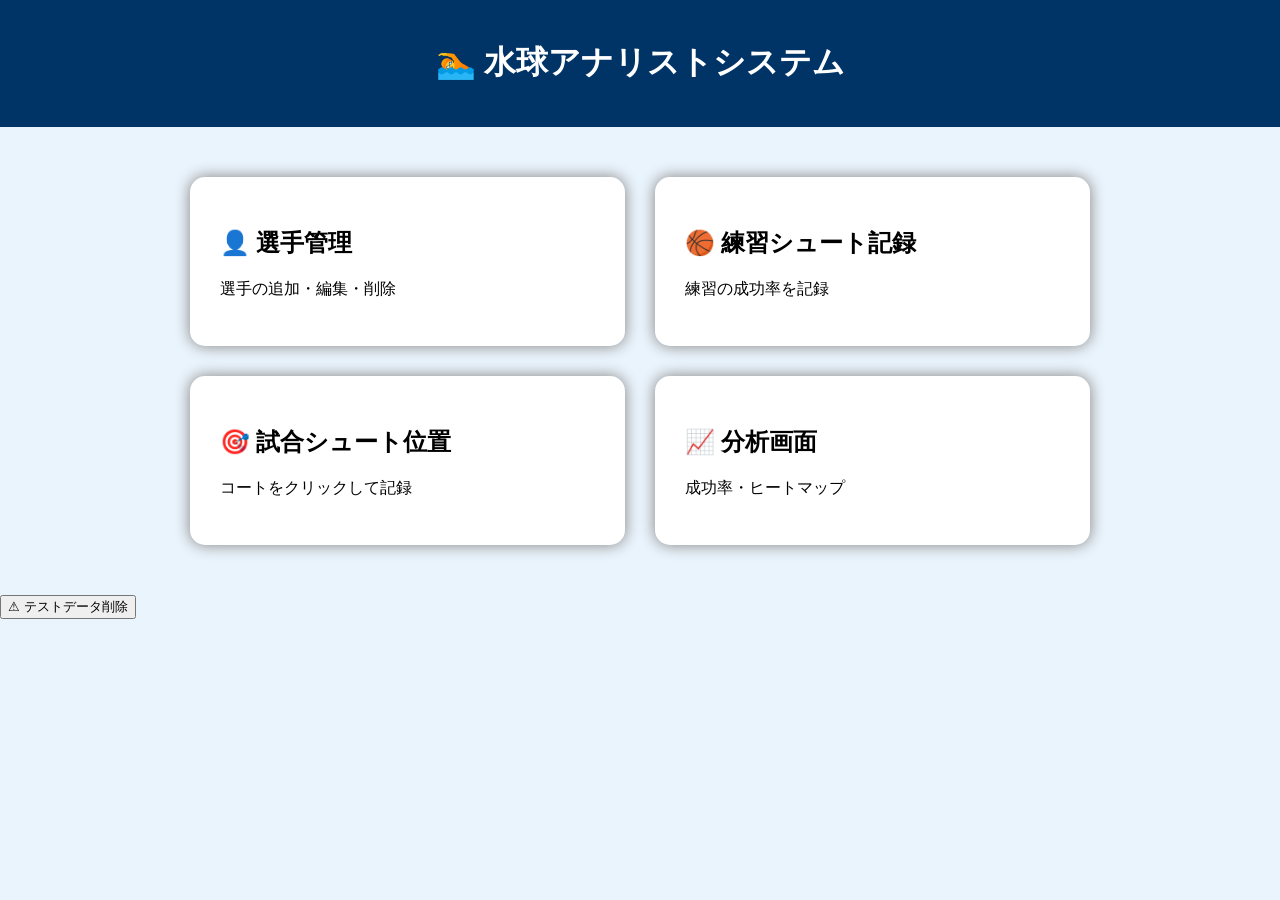
==== index.html @ 64a47966 "Add files via upload" ====
<!DOCTYPE html>
<html lang="ja">

<head>

<meta charset="UTF-8">

<title>水球アナリストシステム</title>

<link rel="stylesheet" href="css/style.css">

</head>

<body>

<header>

<h1>🏊 水球アナリストシステム</h1>

</header>

<div class="menu">

<a href="player.html">

<div class="card">

<h2>👤 選手管理</h2>

<p>

選手の追加・編集・削除

</p>

</div>

</a>

<a href="practice.html">

<div class="card">

<h2>🏀 練習シュート記録</h2>

<p>

練習の成功率を記録

</p>

</div>

</a>

<a href="match.html">

<div class="card">

<h2>🎯 試合シュート位置</h2>

<p>

コートをクリックして記録

</p>

</div>

</a>

<a href="analysis.html">

<div class="card">

<h2>📈 分析画面</h2>

<p>

成功率・ヒートマップ

</p>


</div>

</a>

</div>
<button onclick="deleteAllData()">

⚠ テストデータ削除

</button>

</body>

</html>

<script>
    function deleteAllData(){


let result = confirm(
"全ての記録データを削除しますか？"
);


if(result){


localStorage.removeItem("players");


localStorage.removeItem("practices");


localStorage.removeItem("matches");



alert("データを削除しました");


location.reload();


}


}
</script>
---- css/style.css ----
body{

margin:0;

background:#EAF4FC;

font-family:Yu Gothic;

}

header{

background:#003366;

color:white;

padding:20px;

text-align:center;

}

.menu{

display:grid;

grid-template-columns:repeat(2,1fr);

gap:30px;

padding:50px;

width:900px;

margin:auto;

}

.card{

background:white;

border-radius:15px;

padding:30px;

box-shadow:0 0 15px gray;

transition:.3s;

cursor:pointer;

}

.card:hover{

transform:scale(1.05);

background:#DFF2FF;

}

a{

text-decoration:none;

color:black;

}
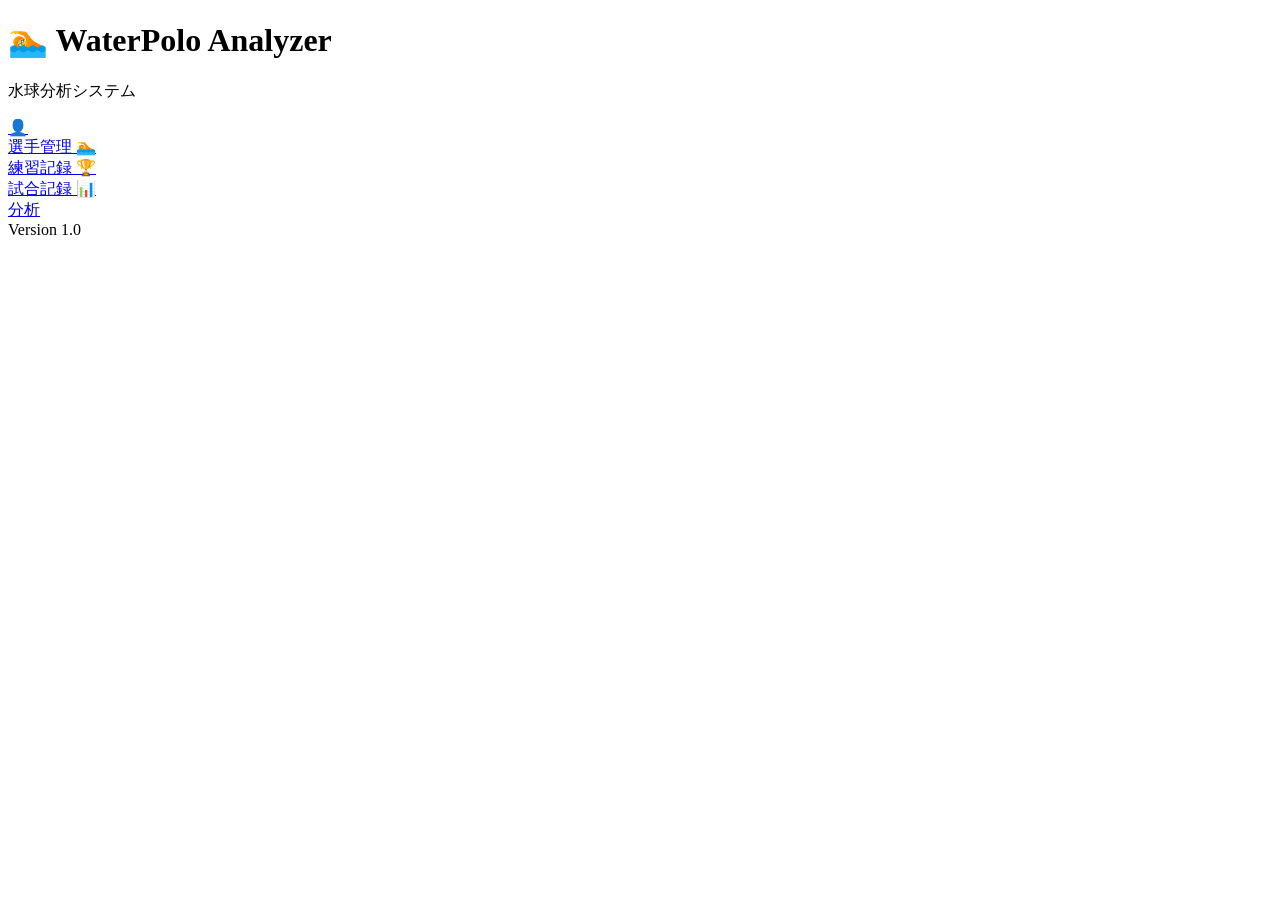
==== commit 1954cf36: "Update index.html" ====
--- a/index.html
+++ b/index.html
@@ -4,10 +4,12 @@
 <head>
 
 <meta charset="UTF-8">
+<meta name="viewport" content="width=device-width,initial-scale=1.0">
 
-<title>水球アナリストシステム</title>
+<title>WaterPolo Analyzer</title>
 
-<link rel="stylesheet" href="css/style.css">
+<link rel="stylesheet" href="css/common.css">
+<link rel="stylesheet" href="css/home.css">
 
 </head>
 
@@ -15,118 +17,44 @@
 
 <header>
 
-<h1>🏊 水球アナリストシステム</h1>
+<h1>🏊 WaterPolo Analyzer</h1>
+
+<p>水球分析システム</p>
 
 </header>
 
-<div class="menu">
+<main>
 
-<a href="player.html">
-
-<div class="card">
-
-<h2>👤 選手管理</h2>
-
-<p>
-
-選手の追加・編集・削除
-
-</p>
-
-</div>
-
+<a href="player.html" class="menuCard">
+👤<br>
+選手管理
 </a>
 
-<a href="practice.html">
-
-<div class="card">
-
-<h2>🏀 練習シュート記録</h2>
-
-<p>
-
-練習の成功率を記録
-
-</p>
-
-</div>
-
+<a href="practice.html" class="menuCard">
+🏊<br>
+練習記録
 </a>
 
-<a href="match.html">
-
-<div class="card">
-
-<h2>🎯 試合シュート位置</h2>
-
-<p>
-
-コートをクリックして記録
-
-</p>
-
-</div>
-
+<a href="match.html" class="menuCard">
+🏆<br>
+試合記録
 </a>
 
-<a href="analysis.html">
-
-<div class="card">
-
-<h2>📈 分析画面</h2>
-
-<p>
-
-成功率・ヒートマップ
-
-</p>
-
-
-</div>
-
+<a href="analysis.html" class="menuCard">
+📊<br>
+分析
 </a>
 
-</div>
-<button onclick="deleteAllData()">
+</main>
 
-⚠ テストデータ削除
+<footer>
 
-</button>
+Version 1.0
+
+</footer>
+
+<script type="module" src="js/home.js"></script>
 
 </body>
 
 </html>
-
-<script>
-    function deleteAllData(){
-
-
-let result = confirm(
-"全ての記録データを削除しますか？"
-);
-
-
-if(result){
-
-
-localStorage.removeItem("players");
-
-
-localStorage.removeItem("practices");
-
-
-localStorage.removeItem("matches");
-
-
-
-alert("データを削除しました");
-
-
-location.reload();
-
-
-}
-
-
-}
-</script>
